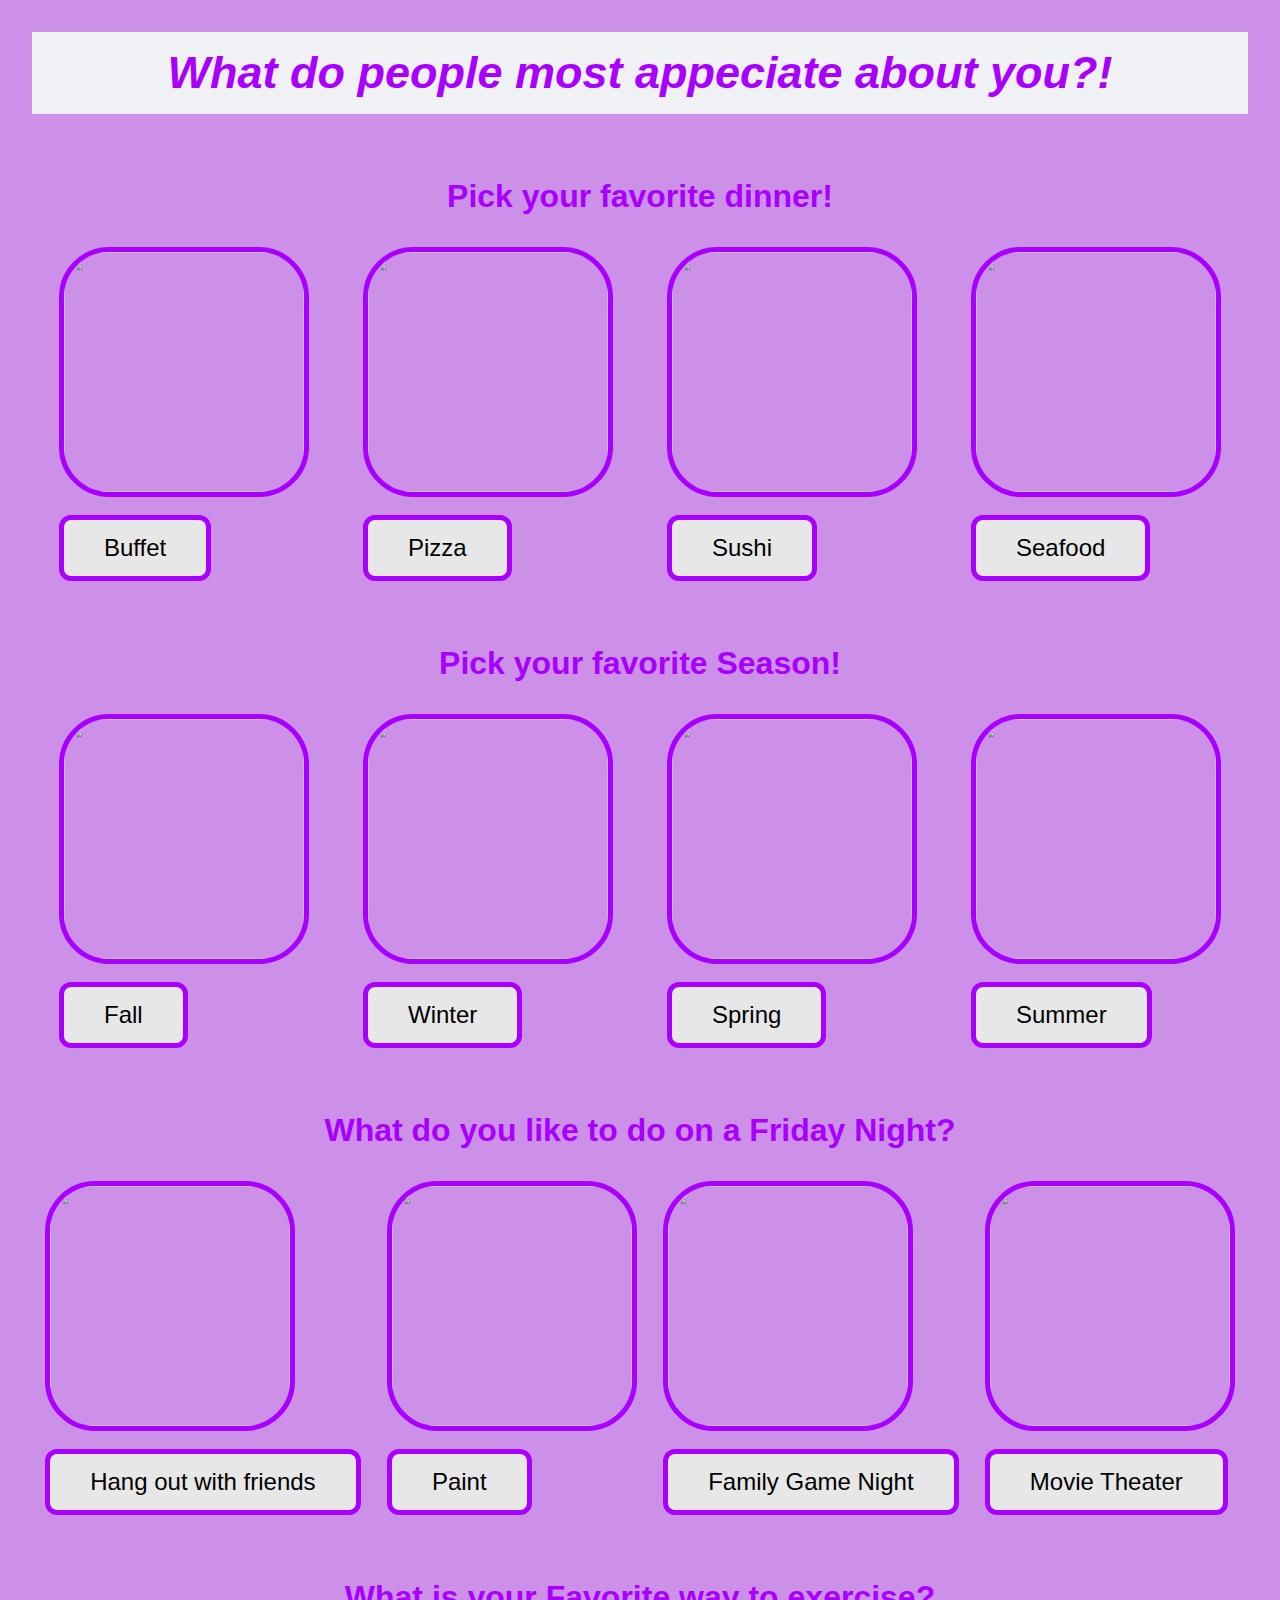
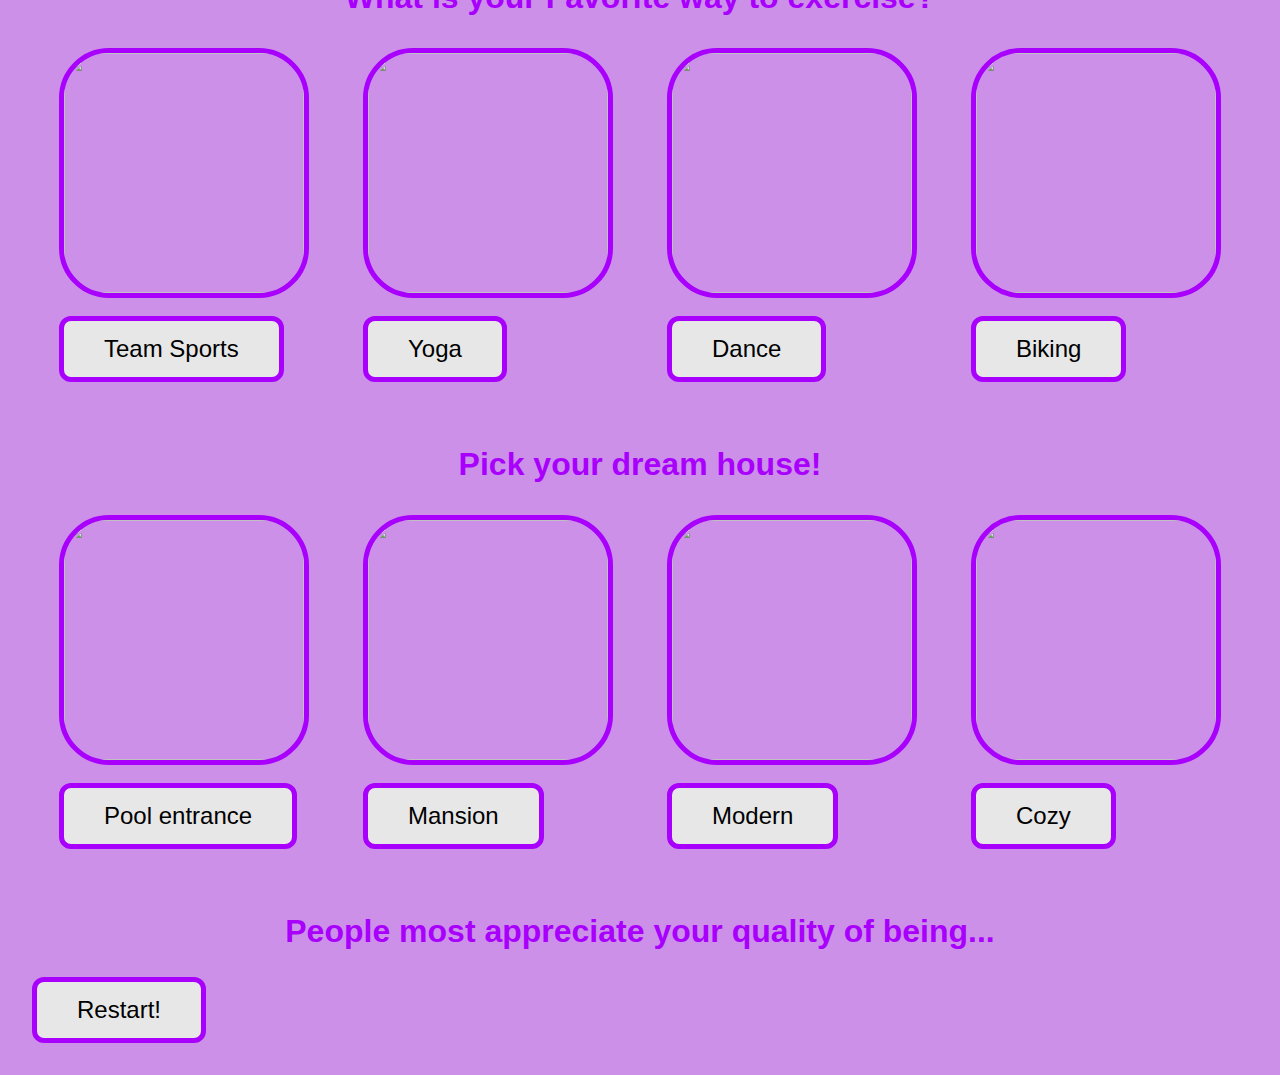
==== index.html @ 7dae8d05 "💇🚥 Updated with Glitch" ====
<!DOCTYPE html>
<html lang="en">
  <head>
    <title>Personality Quiz Starter Code</title>
    <meta charset="utf-8">
    <meta http-equiv="X-UA-Compatible" content="IE=edge">
    <meta name="viewport" content="width=device-width, initial-scale=1">
    
    <!-- import the webpage's stylesheet -->
    <link rel="stylesheet" href="/style.css">
    
    <!-- import the webpage's javascript file -->
    <script src="/script.js" defer></script>
  </head>  
  <body>
    
  <h1> What do people most appeciate about you?!</h1>
    <h2> Pick your favorite dinner!</h2>
    <div class="question">
      <div class="answer-choice">
        <img src="https://cdn.glitch.com/b6298466-771b-4188-b983-11972928f80a%2Fspencer-davis-_yWhM5TZgdo-unsplash.jpg?v=1595544714739">
        <br>
        <button id="q1a1">Buffet</button>
      </div>
      <div class="answer-choice">
        <img src="https://cdn.glitch.com/b6298466-771b-4188-b983-11972928f80a%2Frahul-upadhyay-yDKHJxfiWDk-unsplash.jpg?v=1595544734934">
        <br>
        <button id="q1a2">Pizza</button>
      </div>
      <div class="answer-choice">
        <img src="https://cdn.glitch.com/b6298466-771b-4188-b983-11972928f80a%2Friccardo-bergamini-O2yNzXdqOu0-unsplash.jpg?v=1595544754803">
        <br>
        <button id="q1a3">Sushi</button>
      </div>
      <div class="answer-choice">
        <img src="https://cdn.glitch.com/b6298466-771b-4188-b983-11972928f80a%2Fmaria-labanda-hEKN_m0qGMA-unsplash.jpg?v=1595544806543">
        <br>
        <button id="q1a4">Seafood</button>
      </div>
    </div> 
    
    <h2> Pick your favorite Season!</h2>
    <div class="question">
      <div class="answer-choice">
        <img src="https://cdn.glitch.com/b6298466-771b-4188-b983-11972928f80a%2Fcourtney-read-tg8nXgXNekM-unsplash.jpg?v=1595545268532">
        <br>
        <button id="q2a1">Fall</button>
      </div>
      <div class="answer-choice">
        <img src="https://cdn.glitch.com/b6298466-771b-4188-b983-11972928f80a%2Fcatherine-zaidova-0IZ-7XSceIs-unsplash.jpg?v=1595545286673">
        <br>
        <button id="q2a2">Winter</button>
      </div>
      <div class="answer-choice">
        <img src="https://cdn.glitch.com/b6298466-771b-4188-b983-11972928f80a%2Fmak-UUmKahgqBSg-unsplash.jpg?v=1595545302385">
        <br>
        <button id="q2a3">Spring</button>
      </div>
      <div class="answer-choice">
        <img src="https://cdn.glitch.com/b6298466-771b-4188-b983-11972928f80a%2Fsean-o-KMn4VEeEPR8-unsplash.jpg?v=1595545319581">
        <br>
        <button id="q2a4">Summer</button>
      </div>
    </div> 
  
    <h2> What do you like to do on a Friday Night? </h2>
    <div class="question">
      <div class="answer-choice">
        <img src="https://cdn.glitch.com/b6298466-771b-4188-b983-11972928f80a%2Fhelena-lopes-e3OUQGT9bWU-unsplash.jpg?v=1595862101895">
        <br>
        <button id="q4a1">Hang out with friends</button>
      </div>
      <div class="answer-choice">
        <img src="https://cdn.glitch.com/b6298466-771b-4188-b983-11972928f80a%2Frussn_fckr-krV5aS4jDjA-unsplash.jpg?v=1595862044854">
        <br>
        <button id="q4a2">Paint</button>
      </div>
      <div class="answer-choice">
        <img src="https://cdn.glitch.com/b6298466-771b-4188-b983-11972928f80a%2Fanalise-benevides-CHt6Lp6_J-c-unsplash.jpg?v=1595862117003">
        <br>
        <button id="q4a3">Family Game Night</button>
      </div>
      <div class="answer-choice">
        <img src="https://cdn.glitch.com/b6298466-771b-4188-b983-11972928f80a%2Fkrists-luhaers-AtPWnYNDJnM-unsplash.jpg?v=1595862078004">
        <br>
        <button id="q4a4">Movie Theater</button>
      </div>
    </div> 

    <h2> What is your Favorite way to exercise? </h2>
    <div class="question">
      <div class="answer-choice">
        <img src="https://cdn.glitch.com/b6298466-771b-4188-b983-11972928f80a%2Fwan-san-yip-KbgCIJ0watM-unsplash.jpg?v=1595862991119">
        <br>
        <button id="q5a1">Team Sports</button>
      </div>
      <div class="answer-choice">
        <img src="https://cdn.glitch.com/b6298466-771b-4188-b983-11972928f80a%2Fyannic-laderach-Dqx4XWuXu7w-unsplash.jpg?v=1595862969432">
        <br>
        <button id="q5a2">Yoga</button>
      </div>
      <div class="answer-choice">
        <img src="https://cdn.glitch.com/b6298466-771b-4188-b983-11972928f80a%2Fleon-liu-8E80yYnp87k-unsplash.jpg?v=1595863027347">
        <br>
        <button id="q5a3">Dance</button>
      </div>
      <div class="answer-choice">
        <img src="https://cdn.glitch.com/b6298466-771b-4188-b983-11972928f80a%2Fjonny-kennaugh-nPOtzvGLYW0-unsplash.jpg?v=1595863052460">
        <br>
        <button id="q5a4">Biking</button>
      </div>
    </div> 
   
    <h2> Pick your dream house! </h2>
    <div class="question">
      <div class="answer-choice">
        <img src="https://cdn.glitch.com/b6298466-771b-4188-b983-11972928f80a%2Fgerson-repreza-CepDpEiALqM-unsplash.jpg?v=1595546411207">
        <br>
        <button id="q3a1">Pool entrance</button>
      </div>
      <div class="answer-choice">
        <img src="https://cdn.glitch.com/b6298466-771b-4188-b983-11972928f80a%2Fnick-romanov-_hw4aUQ81ic-unsplash.jpg?v=1595546438028">
        <br>
        <button id="q3a2">Mansion</button>
      </div>
      <div class="answer-choice">
        <img src="https://cdn.glitch.com/b6298466-771b-4188-b983-11972928f80a%2Fjoel-filipe-RFDP7_80v5A-unsplash.jpg?v=1595546444032">
        <br>
        <button id="q3a3">Modern</button>
      </div>
      <div class="answer-choice">
        <img src="https://cdn.glitch.com/b6298466-771b-4188-b983-11972928f80a%2Farchitecture-1836070_1920.jpg?v=1595546621513">
        <br>
        <button id="q3a4">Cozy</button>
      </div>
    </div> 
    
    <div class="result">
      <h2 id="result"> People most appreciate your quality of being... </h2>
    </div>
    
   <button id="restart">Restart!</button>
    
  </body>
</html>
---- style.css ----
/* CSS files add styling rules to your content */

body {
  font-family: "Benton Sans", "Helvetica Neue", helvetica, arial, sans-serif;
  margin: 2em;
  background-color: #cc90e8;
}

h1 {
  display: flex;
  justify-content: center;
  font-style: italic;
  color: #a800fc;
  font-size: 45px;
  background-color: #EFF1F4;
  padding: 15px; 
}

h2 {
  margin-top: 2em; 
  display: flex;
  justify-content: center;
  color: #a800fc;
  font-size: 2em;
}

.question {
  display: flex;
  justify-content: space-around;
  margin-top: 2em;
}
  
.answer-choice img {
  height: 15em;
  width: 15em;
  border-radius: 50px;
  display: flex;
  border: 5px solid #a800fc;
}
  
  button {
    display: flex;
  justify-content: space-around;
  border-radius: 12px;
  background-color: #e7e7e7; 
  color: black;  
  font-size: 24px;
  padding: 14px 40px;
  border: 5px solid #a800fc;
 
}
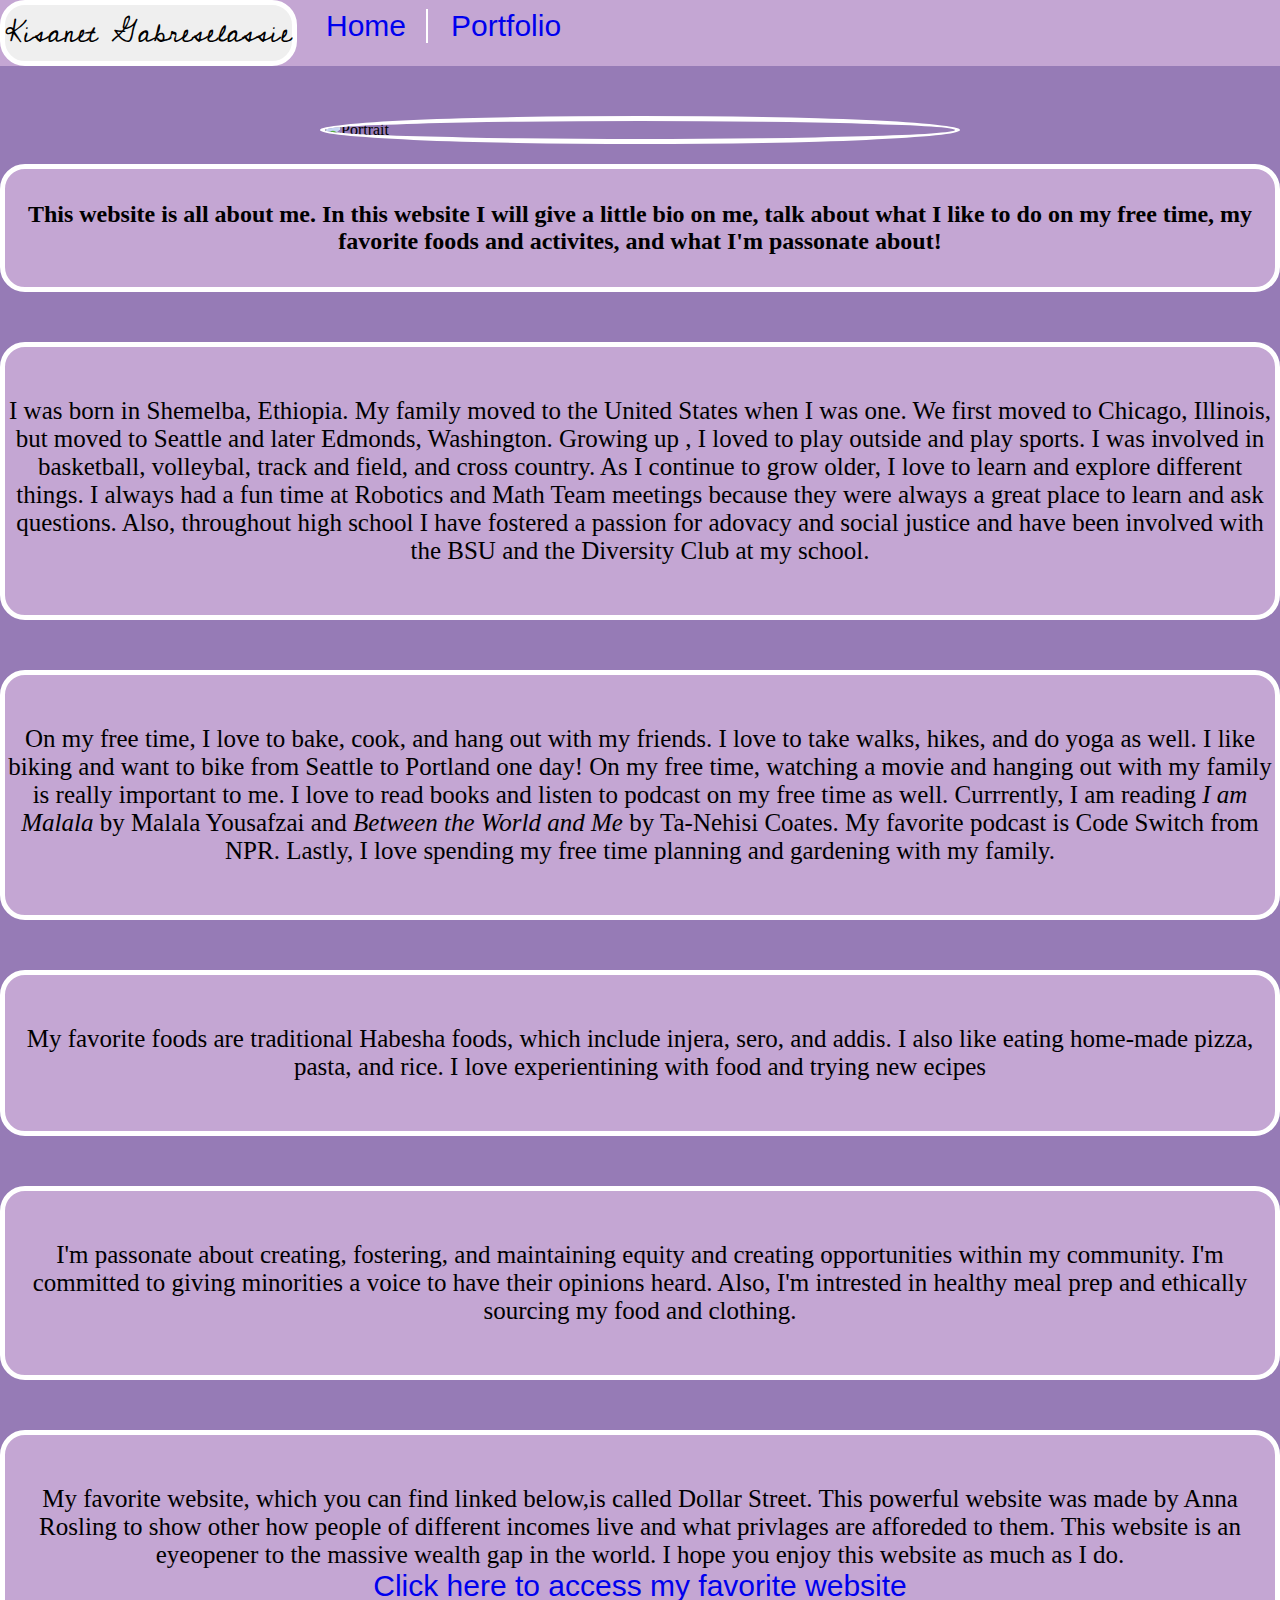
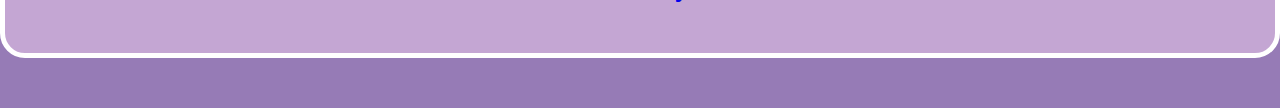
==== commit 7f15b546: "🍦👵 Updated with Glitch" ====
--- a/index.html
+++ b/index.html
@@ -1,145 +1,85 @@
 <!DOCTYPE html>
-<html lang="en">
+<html>
   <head>
-    <title>Personality Quiz Starter Code</title>
-    <meta charset="utf-8">
-    <meta http-equiv="X-UA-Compatible" content="IE=edge">
-    <meta name="viewport" content="width=device-width, initial-scale=1">
+    <!-- DONE: Update the title of your website -->
+    <title>Kisanet Gabreselassie</title>
+    <meta charset="utf-8" />
+    <meta http-equiv="X-UA-Compatible" content="IE=edge" />
+    <meta name="viewport" content="width=device-width, initial-scale=1" />
+    <link rel="stylesheet" href="/styles.css" />
+    <script src="/script.js" defer></script>
+  </head>
+<body>
     
-    <!-- import the webpage's stylesheet -->
-    <link rel="stylesheet" href="/style.css">
+<!-- DONE: Add a navigation bar  -->
+ <div id= "nbar">
+    <div id = "button">  
+      <a href="#"></a>
+      <button>
+      Kisanet Gabreselassie 
+      </button>
+    </div>
+<nav>
+  <ul class = "nav_links">
+    <li><a href="index.html" style="text-decoration: none;">Home</a></li>
+    <li><a href="portfolio.html" style="text-decoration: none;">Portfolio</a></li>
+  </ul>
+</nav>
+ </div>
+ 
+<div>
+<img id="mainimage" src="https://cdn.glitch.com/1843f0c2-6842-4f1f-9d2b-07c30797576f%2F4055EE3D-3F06-4AB1-9C79-66E874B4087E.jpeg?v=1595289884602" alt="Portrait" width="900px">
+</div>
+
+<div id="Intro">
+    <h2>
+      This website is all about me. In this website I will give a little bio on me, talk about what I like to do on my
+      free time, my favorite foods and activites, and what I'm passonate about!
+    </h2>
+</div>
     
-    <!-- import the webpage's javascript file -->
-    <script src="/script.js" defer></script>
-  </head>  
-  <body>
+<div id="bio">
+    <p>
+      I was born in Shemelba, Ethiopia. My family moved to the United States when I was one. We first moved to Chicago, Illinois, but moved to Seattle and later Edmonds, Washington.
+      Growing up , I loved to play outside and play sports. I was involved in basketball, volleybal, track and field, and cross country. As I continue to grow older, I love to learn and explore different things.
+      I always had a fun time at Robotics and Math Team meetings because they were always a great place to learn and ask questions.
+      Also, throughout high school I have fostered a passion for adovacy and social justice and have been involved with the BSU and the Diversity Club at my school.    
+    </p>
+</div>
     
-  <h1> What do people most appeciate about you?!</h1>
-    <h2> Pick your favorite dinner!</h2>
-    <div class="question">
-      <div class="answer-choice">
-        <img src="https://cdn.glitch.com/b6298466-771b-4188-b983-11972928f80a%2Fspencer-davis-_yWhM5TZgdo-unsplash.jpg?v=1595544714739">
-        <br>
-        <button id="q1a1">Buffet</button>
-      </div>
-      <div class="answer-choice">
-        <img src="https://cdn.glitch.com/b6298466-771b-4188-b983-11972928f80a%2Frahul-upadhyay-yDKHJxfiWDk-unsplash.jpg?v=1595544734934">
-        <br>
-        <button id="q1a2">Pizza</button>
-      </div>
-      <div class="answer-choice">
-        <img src="https://cdn.glitch.com/b6298466-771b-4188-b983-11972928f80a%2Friccardo-bergamini-O2yNzXdqOu0-unsplash.jpg?v=1595544754803">
-        <br>
-        <button id="q1a3">Sushi</button>
-      </div>
-      <div class="answer-choice">
-        <img src="https://cdn.glitch.com/b6298466-771b-4188-b983-11972928f80a%2Fmaria-labanda-hEKN_m0qGMA-unsplash.jpg?v=1595544806543">
-        <br>
-        <button id="q1a4">Seafood</button>
-      </div>
-    </div> 
+<div id="free_time">
+    <p>
+      On my free time, I love to bake, cook, and hang out with my friends. I
+      love to take walks, hikes, and do yoga as well. I like biking and want to bike from Seattle to Portland one day!
+     On my free time, watching a movie and hanging out with my family is really important to me. I love to read books and listen to podcast on my free time as well. Currrently, I am reading <i>I am Malala</i> by Malala Yousafzai
+      and <i>Between the World and Me</i> by Ta-Nehisi Coates. My favorite podcast is Code Switch from NPR. Lastly, I love spending my free time planning and gardening with my family. 
+    </p>
+</div>
+
+<!-- DONE: Continue to add content to your homepage using your wireframe as a guide.-->
+<div id="food">
+    <p>
+      My favorite foods are traditional Habesha foods, which include injera,
+      sero, and addis. I also like eating home-made pizza, pasta, and rice. I love experientining with food and trying new ecipes 
+    </p>
+</div>
+  
+<!-- DONE: Add a <div> container around sections of your homepage. -->
+<div id="passions">
+    <p>
+      I'm passonate about creating, fostering, and maintaining equity and
+      creating opportunities within my community. I'm committed to giving minorities a voice to have their opinions heard. Also, I'm intrested in healthy
+      meal prep and ethically sourcing my food and clothing. 
+    </p>
+</div>
+      
+<div id="fav_website">
+    <p> My favorite website, which you can find linked below,is called Dollar Street. This powerful website was made by  Anna Rosling to show other how people of different incomes live and what privlages are afforeded to them. This website is an eyeopener
+     to the massive wealth gap in the world. I hope you enjoy this website as much as I do. </p>
+    <a href="https://www.gapminder.org/dollar-street/" style="text-decoration: none;"> Click here to access my favorite website</a>
+</div>
     
-    <h2> Pick your favorite Season!</h2>
-    <div class="question">
-      <div class="answer-choice">
-        <img src="https://cdn.glitch.com/b6298466-771b-4188-b983-11972928f80a%2Fcourtney-read-tg8nXgXNekM-unsplash.jpg?v=1595545268532">
-        <br>
-        <button id="q2a1">Fall</button>
-      </div>
-      <div class="answer-choice">
-        <img src="https://cdn.glitch.com/b6298466-771b-4188-b983-11972928f80a%2Fcatherine-zaidova-0IZ-7XSceIs-unsplash.jpg?v=1595545286673">
-        <br>
-        <button id="q2a2">Winter</button>
-      </div>
-      <div class="answer-choice">
-        <img src="https://cdn.glitch.com/b6298466-771b-4188-b983-11972928f80a%2Fmak-UUmKahgqBSg-unsplash.jpg?v=1595545302385">
-        <br>
-        <button id="q2a3">Spring</button>
-      </div>
-      <div class="answer-choice">
-        <img src="https://cdn.glitch.com/b6298466-771b-4188-b983-11972928f80a%2Fsean-o-KMn4VEeEPR8-unsplash.jpg?v=1595545319581">
-        <br>
-        <button id="q2a4">Summer</button>
-      </div>
-    </div> 
-  
-    <h2> What do you like to do on a Friday Night? </h2>
-    <div class="question">
-      <div class="answer-choice">
-        <img src="https://cdn.glitch.com/b6298466-771b-4188-b983-11972928f80a%2Fhelena-lopes-e3OUQGT9bWU-unsplash.jpg?v=1595862101895">
-        <br>
-        <button id="q4a1">Hang out with friends</button>
-      </div>
-      <div class="answer-choice">
-        <img src="https://cdn.glitch.com/b6298466-771b-4188-b983-11972928f80a%2Frussn_fckr-krV5aS4jDjA-unsplash.jpg?v=1595862044854">
-        <br>
-        <button id="q4a2">Paint</button>
-      </div>
-      <div class="answer-choice">
-        <img src="https://cdn.glitch.com/b6298466-771b-4188-b983-11972928f80a%2Fanalise-benevides-CHt6Lp6_J-c-unsplash.jpg?v=1595862117003">
-        <br>
-        <button id="q4a3">Family Game Night</button>
-      </div>
-      <div class="answer-choice">
-        <img src="https://cdn.glitch.com/b6298466-771b-4188-b983-11972928f80a%2Fkrists-luhaers-AtPWnYNDJnM-unsplash.jpg?v=1595862078004">
-        <br>
-        <button id="q4a4">Movie Theater</button>
-      </div>
-    </div> 
+</body>
+</html>
 
-    <h2> What is your Favorite way to exercise? </h2>
-    <div class="question">
-      <div class="answer-choice">
-        <img src="https://cdn.glitch.com/b6298466-771b-4188-b983-11972928f80a%2Fwan-san-yip-KbgCIJ0watM-unsplash.jpg?v=1595862991119">
-        <br>
-        <button id="q5a1">Team Sports</button>
-      </div>
-      <div class="answer-choice">
-        <img src="https://cdn.glitch.com/b6298466-771b-4188-b983-11972928f80a%2Fyannic-laderach-Dqx4XWuXu7w-unsplash.jpg?v=1595862969432">
-        <br>
-        <button id="q5a2">Yoga</button>
-      </div>
-      <div class="answer-choice">
-        <img src="https://cdn.glitch.com/b6298466-771b-4188-b983-11972928f80a%2Fleon-liu-8E80yYnp87k-unsplash.jpg?v=1595863027347">
-        <br>
-        <button id="q5a3">Dance</button>
-      </div>
-      <div class="answer-choice">
-        <img src="https://cdn.glitch.com/b6298466-771b-4188-b983-11972928f80a%2Fjonny-kennaugh-nPOtzvGLYW0-unsplash.jpg?v=1595863052460">
-        <br>
-        <button id="q5a4">Biking</button>
-      </div>
-    </div> 
-   
-    <h2> Pick your dream house! </h2>
-    <div class="question">
-      <div class="answer-choice">
-        <img src="https://cdn.glitch.com/b6298466-771b-4188-b983-11972928f80a%2Fgerson-repreza-CepDpEiALqM-unsplash.jpg?v=1595546411207">
-        <br>
-        <button id="q3a1">Pool entrance</button>
-      </div>
-      <div class="answer-choice">
-        <img src="https://cdn.glitch.com/b6298466-771b-4188-b983-11972928f80a%2Fnick-romanov-_hw4aUQ81ic-unsplash.jpg?v=1595546438028">
-        <br>
-        <button id="q3a2">Mansion</button>
-      </div>
-      <div class="answer-choice">
-        <img src="https://cdn.glitch.com/b6298466-771b-4188-b983-11972928f80a%2Fjoel-filipe-RFDP7_80v5A-unsplash.jpg?v=1595546444032">
-        <br>
-        <button id="q3a3">Modern</button>
-      </div>
-      <div class="answer-choice">
-        <img src="https://cdn.glitch.com/b6298466-771b-4188-b983-11972928f80a%2Farchitecture-1836070_1920.jpg?v=1595546621513">
-        <br>
-        <button id="q3a4">Cozy</button>
-      </div>
-    </div> 
-    
-    <div class="result">
-      <h2 id="result"> People most appreciate your quality of being... </h2>
-    </div>
-    
-   <button id="restart">Restart!</button>
-    
-  </body>
-</html>
+      --- a/styles.css
+++ b/styles.css
@@ -0,0 +1,276 @@
+@import url('https://fonts.googleapis.com/css2?family=Cedarville+Cursive&display=swap');
+
+/*TODO: Add a background color or image to your website*/
+body {
+ background-color: #967bb6; 
+}
+
+/*DONE: Use the * selector to reset the margin and padding to 0px*/
+ * {
+    box-sizing: border-box;
+    margin: 0;
+    padding: 0;
+}
+
+#mainimage {
+  display:flex;
+  display: block;
+  margin-left: auto;
+  margin-right: auto;
+  width: 50%;
+  align-self:center;
+  border-radius: 60%;
+  border: 5px solid white;
+  margin-top: 50px;
+}
+
+/*DONE: Create a new style rule by the class attribute and style the header section(s) of your website. */
+#nbar {
+background-color: #c4a6d3;  
+font-size: .75em;
+display: flex;
+}
+
+/*TODO: Style the Nav Bar by selecting the u1, li, and li a elements*/
+ul {
+  list-style-type: none;
+  padding: .75em;
+  overflow: hidden;
+}
+
+li{
+ display: inline;
+ border-right: 2px solid white;  
+}
+
+li:last-child {
+  border-right: none;
+}
+
+li, a, button {
+  font-family: "Mulish", sans-serif;
+  font-weight:10px;
+  font-size: 30px;
+  color: #dd902e
+  text-decoration: none;  
+}
+
+li a:hover {
+  background-color: #43D6B9;
+}
+
+header{
+  display: flex;
+  justify-content: space-between;
+  align-items: center;
+  padding: 30px 10%;
+} 
+
+.nav_links li {
+ display: inline-block;
+ padding: 0px 20px;
+ align-items: center;
+}
+
+.nav-text {
+ display: center;
+ align-items: center;
+}
+ 
+.button {
+ font-family: 'Pacifico', cursive;
+ display:flex;
+ align-self: flex-start;
+ justify-content: flex-start;
+ font-size: 50px;
+}
+
+/*TODO: Add styling rules for the text and images on your website.*/
+#Intro {
+ background-color: #c4a6d3; 
+ border: 5px solid white;
+ border-radius: 25px;
+ padding-top: 2em;
+ padding-bottom: 2em;
+ margin-top: 20px;
+ margin-bottom: 50px;
+ text-align: center;
+}
+
+/*TODO: Create a Flexbox to create a responsive layout. Use the property display: flex;*/ 
+#bio {
+ background-color: #c4a6d3;  
+ border: 5px solid white;
+ font-size: 25px;
+ flex-direction:column;
+ flex-wrap:wrap;
+ border-radius: 25px;
+ padding-top: 2em;
+ padding-bottom: 2em;
+ margin-top: 50px;
+ margin-bottom: 50px;
+ text-align: center;
+}
+
+#free_time { 
+ background-color: #c4a6d3;  
+ border: 5px solid white;
+ font-size: 25px;
+ flex-direction:column;
+ flex-wrap:wrap;
+ border-radius: 25px;
+ padding-top: 2em;
+ padding-bottom: 2em;
+ margin-top: 50px;
+ margin-bottom: 50px;
+ text-align: center;
+}
+
+#food{
+ background-color: #c4a6d3;  
+ border: 5px solid white;
+ font-size: 25px;  
+ flex-direction:column;
+ flex-wrap:wrap;
+ border-radius: 25px;
+ padding-top: 2em;
+ padding-bottom: 2em;
+ margin-top: 50px;
+ margin-bottom: 50px;
+ text-align: center;
+}
+
+#passions {
+ background-color: #c4a6d3;  
+ border: 5px solid white;
+ font-size: 25px;   
+ flex-direction:column;
+ flex-wrap:wrap;
+ border-radius: 25px;
+ padding-top: 2em;
+ padding-bottom: 2em;
+ margin-top: 50px;
+ margin-bottom: 50px;
+ text-align: center;
+}
+
+#fav_website {
+ background-color: #c4a6d3;  
+ border: 5px solid white;
+ font-size: 25px; 
+ flex-direction:column;
+ flex-wrap:wrap;
+ border-radius: 25px;
+ padding-top: 2em;
+ padding-bottom: 2em;
+ margin-top: 50px;
+ margin-bottom: 50px;
+ text-align: center;
+}
+
+button {
+  font-family: 'Cedarville Cursive', cursive;
+  border-radius: 25px;
+  border: 5px solid white;
+}
+
+#pro {
+ padding-top: 1em;
+ padding-bottom: 1em; 
+ font-family: 'Cedarville Cursive', cursive;  
+ font-size: 4em;
+ text-align:center;
+}
+
+#firstwebsite {
+ display:flex;
+ display: block;
+ margin-left: auto;
+ margin-right: auto;
+ width: 50%;
+ align-self:center;
+ border: 5px solid white;
+ align-self:center;
+ width: 55%;
+ height: 55%;
+}
+  
+.contanier1 {
+ background-color: #c4a6d3;  
+ border: 5px solid white;
+ font-size: 25px; 
+ flex-direction:column;
+ flex-wrap:wrap;
+ border-radius: 25px;
+ padding-top: 25px;
+ padding-bottom: 25px;
+ margin-top: 5px;
+ margin-bottom: 100px;
+ text-align: center;
+}
+  
+#game {
+ display:flex;
+ display: block;
+ margin-left: auto;
+ margin-right: auto;
+ width: 50%;
+ align-self:center;
+ border: 5px solid white;
+ align-self:center;
+ width: 35%;
+ height: 35%;
+}
+  
+.contanier2 {
+ background-color: #c4a6d3;  
+ border: 5px solid white;
+ font-size: 25px; 
+ flex-direction:column;
+ flex-wrap:wrap;
+ border-radius: 25px;
+ padding-top: 25px;
+ padding-bottom: 25px;
+ margin-top: 5px;
+ margin-bottom: 100px;
+ text-align: center;
+}
+
+#GH  {
+ background-color: #c4a6d3;  
+ border: 5px solid white;
+ font-size: 25px; 
+ flex-direction:column;
+ flex-wrap:wrap;
+ border-radius: 25px;
+ padding-top: 25px;
+ padding-bottom: 25px;
+ margin-top: 5px;
+ margin-bottom: 50px;
+ text-align: center;
+}  
+
+
+
+ 
+  
+
+
+
+
+
+
+
+
+
+
+
+
+
+
+  
+
+
+
+
+  
